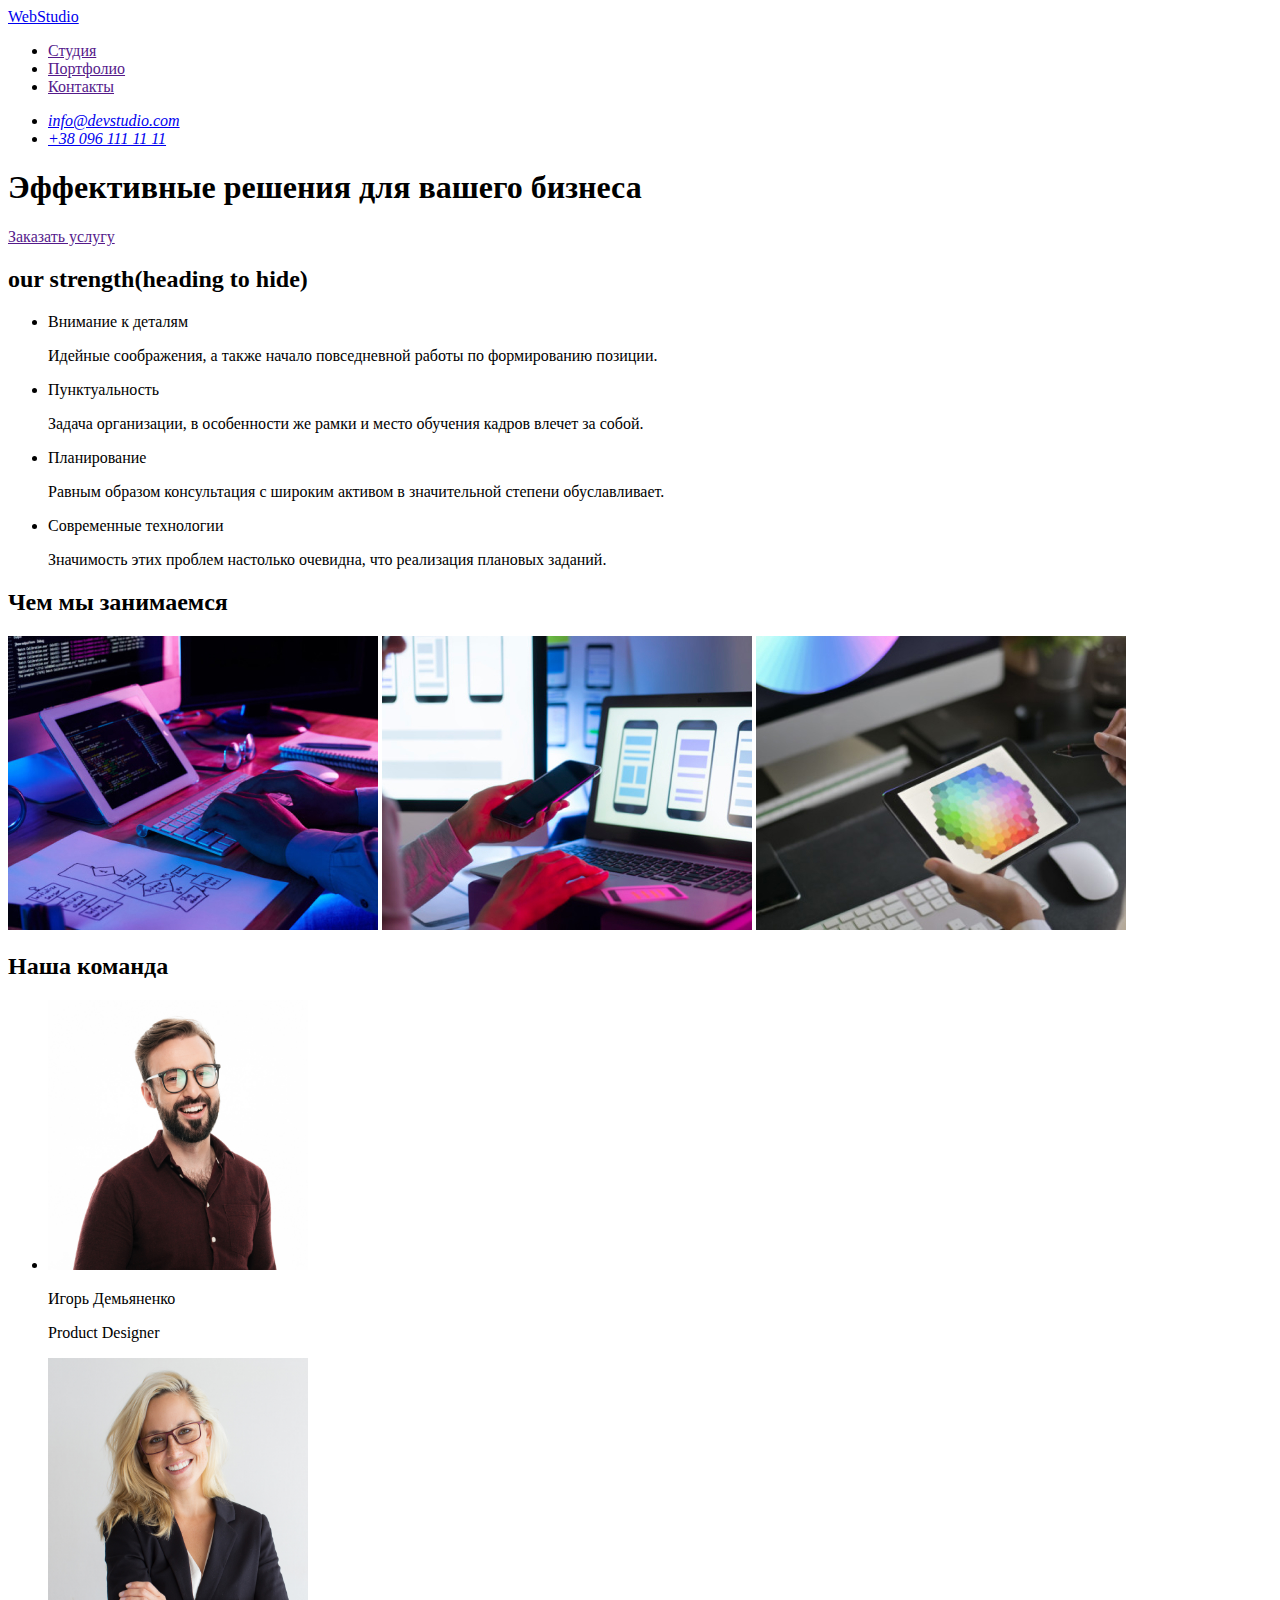
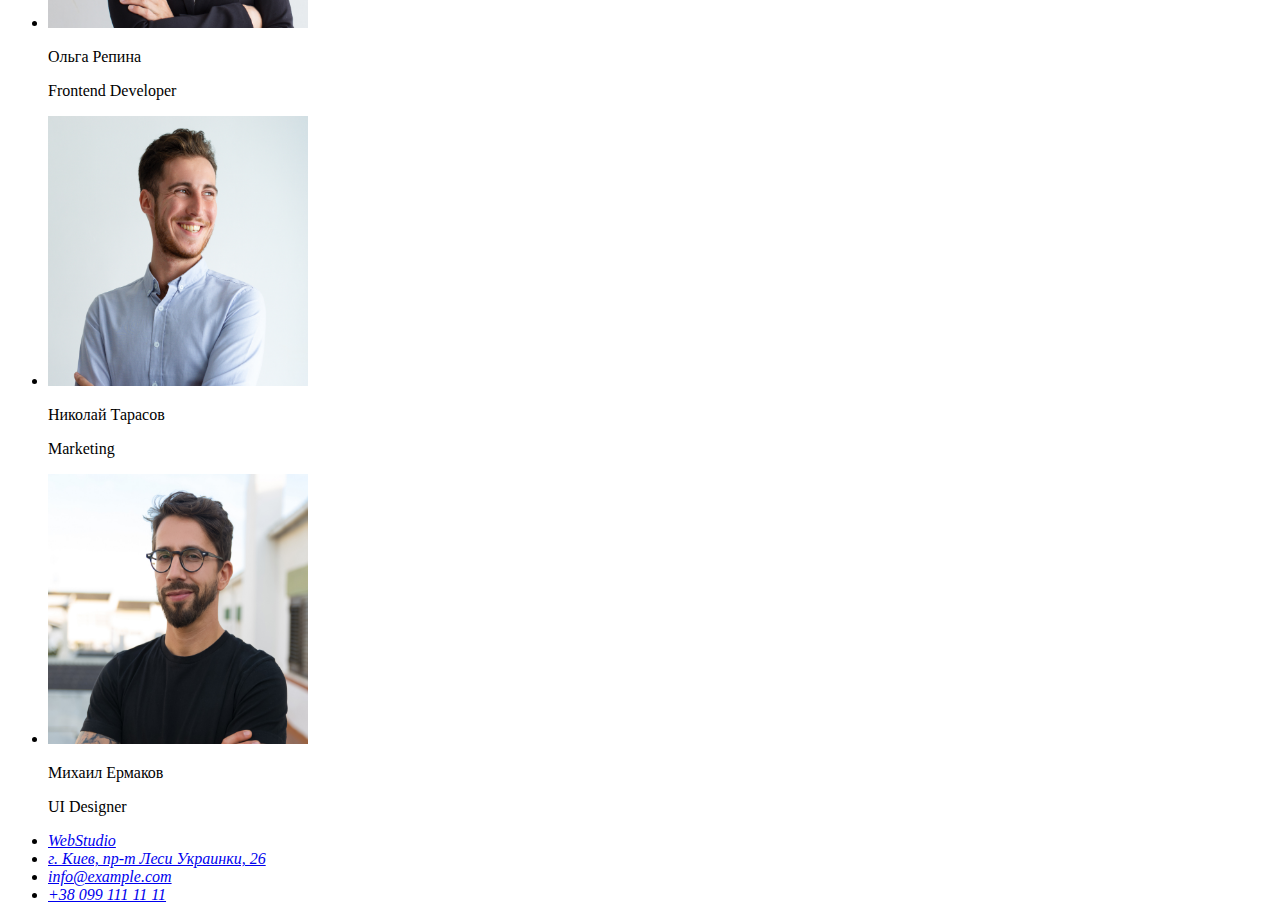
==== index.html @ 82318947 "first commit" ====
<!DOCTYPE html>
<html lang="en">
<head>
    <meta charset="UTF-8">
    <meta name="viewport" content="width=device-width, initial-scale=1.0">
    <title>Web studio</title>
</head>
<body>
  <!-- header container -->
    <header>
      <a  href="./index.html">WebStudio</a>
      <nav>
        <ul>
          <li>
            <a href="">Студия</a>
          </li>
          <li>
            <a href="">Портфолио</a>
          </li>
          <li>
            <a href="">Контакты</a>
          </li>
        </ul>
      </nav>
      <address>
        <ul>
          <li><a href="mailto:info@devstudio.com">info@devstudio.com</a></li>
          <li><a href="tel:+380961111111">+38 096 111 11 11</a></li>
        </ul>
      </address>
    </header>
    <!-- main container -->
  <main>
    <section>
      <h1>Эффективные решения для вашего бизнеса</h1>
      <a href="">Заказать услугу</a>
    </section>
    <section>
      <!-- heading to hide -->
      <h2>our strength(heading to hide)</h2>
      <ul>
        <li>
          <p>Внимание к деталям</p>
          <p>Идейные соображения, а также начало повседневной работы по формированию позиции.</p>
        </li>
        <li>
          <p>Пунктуальность</p>
          <p>Задача организации, в особенности же рамки и место обучения кадров влечет за собой.</p>
        </li>
        <li>
          <p>Планирование</p>
          <p>Равным образом консультация с широким активом в значительной степени обуславливает.</p>
        </li>
        <li>
          <p>Современные технологии</p>
          <p>Значимость этих проблем настолько очевидна, что реализация плановых заданий.</p>
        </li>
      </ul>
    </section>
    <section>
      <h2>Чем мы занимаемся</h2>
        <img width="370" height="294"  src="./img/img1.jpg" alt="desk">
        <img width="370" height="294"  src="./img/img2.jpg" alt="phone">
        <img width="370" height="294"  src="./img/img3.jpg" alt="tablet">
    </section>
    <!-- teammates section -->
    <section>
      <h2>Наша команда</h2>
      <ul>
        <li>
          <img width="260" height="270"  src="./img/team1.jpg" alt="Product Designer">
          <p>Игорь Демьяненко</p>
          <p>Product Designer</p>
        </li>
        <li>
          <img width="260" height="270"  src="./img/team2.jpg" alt="Frontend Developer">
          <p>Ольга Репина</p>
          <p>Frontend Developer</p>
        </li>
        <li>
          <img width="260" height="270"  src="./img/team3.jpg" alt="Marketing">
          <p>Николай Тарасов</p>
          <p>Marketing</p>
        </li>
        <li>
          <img width="260" height="270"  src="./img/team4.jpg" alt="UI Designer">
          <p>Михаил Ермаков</p>
          <p>UI Designer</p>
        </li>
      </ul>
    </section>
  </main> 
    <!-- footer section -->
    <footer>
      <address>
        <ul>
          <li><a href="./index.html">WebStudio</a></li>
          <li><a href="https://goo.gl/maps/swV6j4v5GU542pUBA" 
                 target="_blank" 
                 rel="searchonmaps">г. Киев, пр-т Леси Украинки, 26</a></li>
          <li><a href="mailto:info@example.com">info@example.com</a></li>
          <li><a href="tel:+380991111111">+38 099 111 11 11</a></li>
        </ul>
      </address>
    </footer>
</body>
</html>
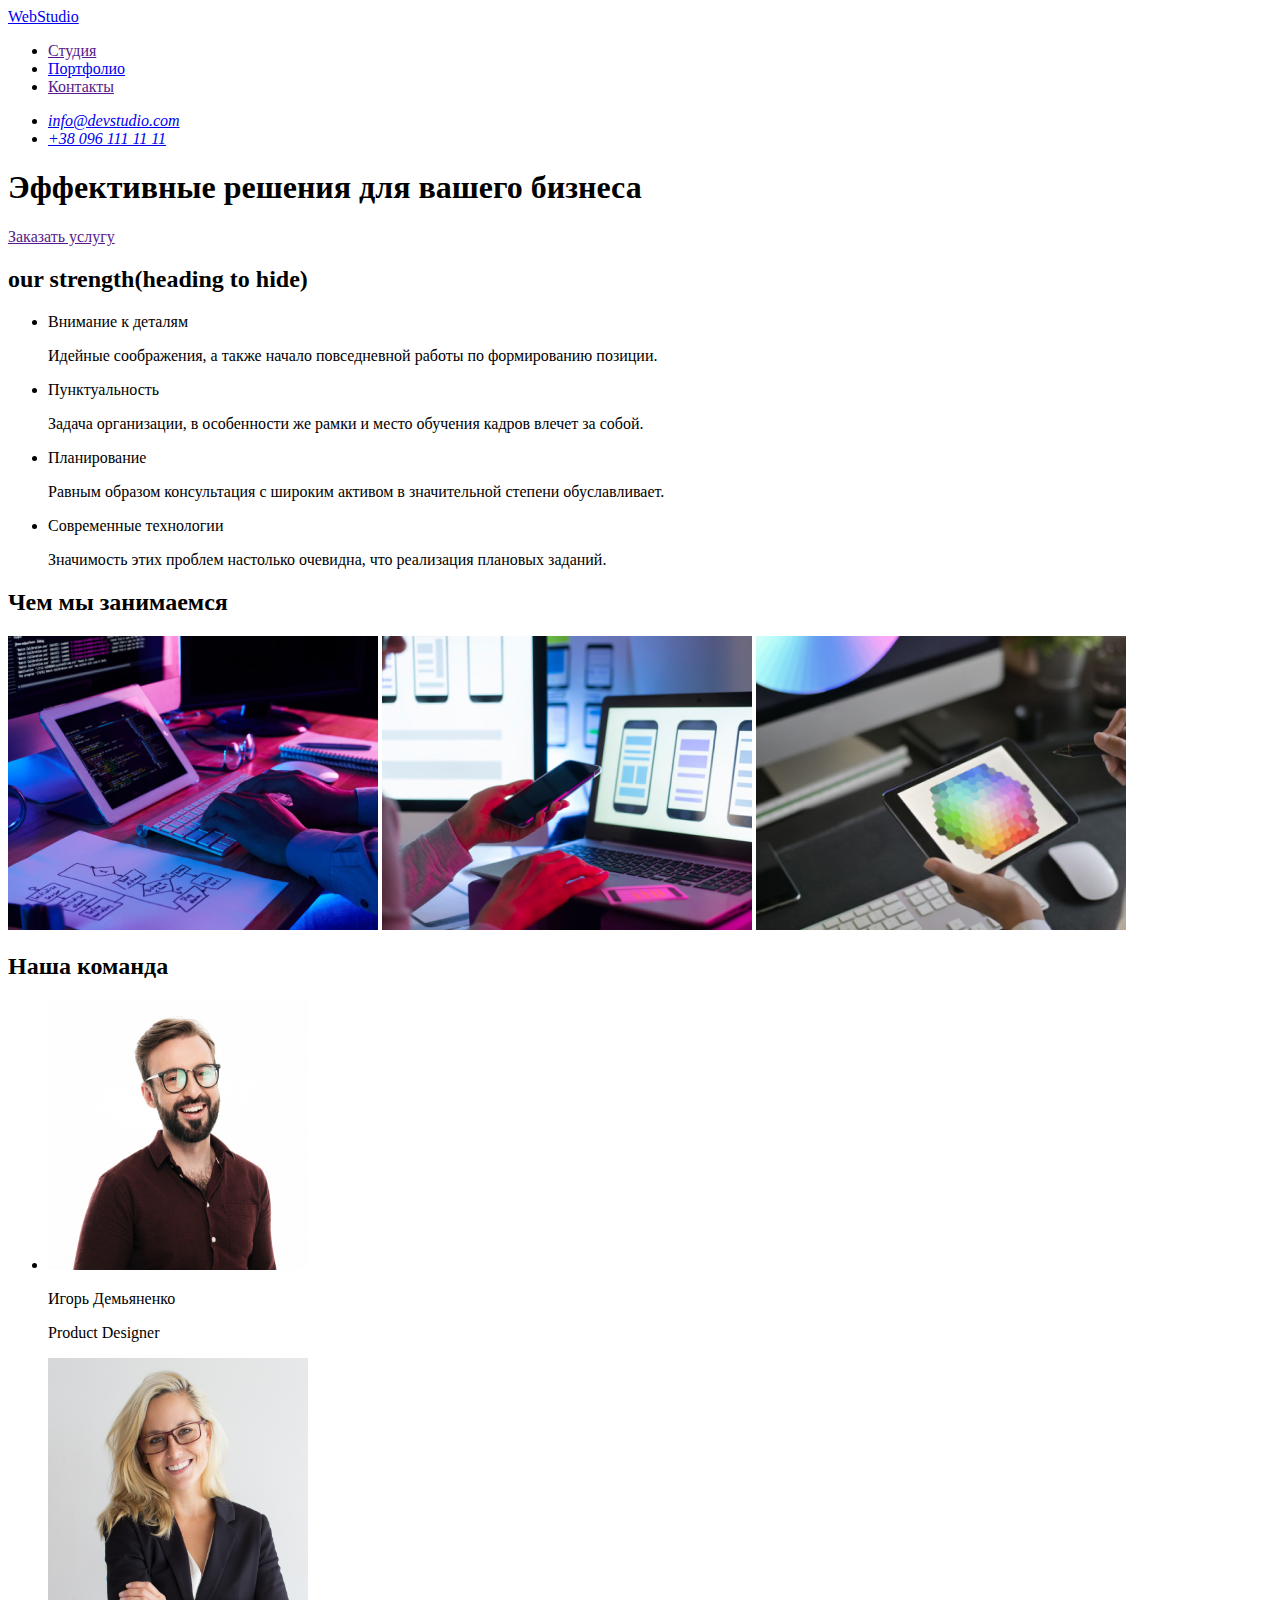
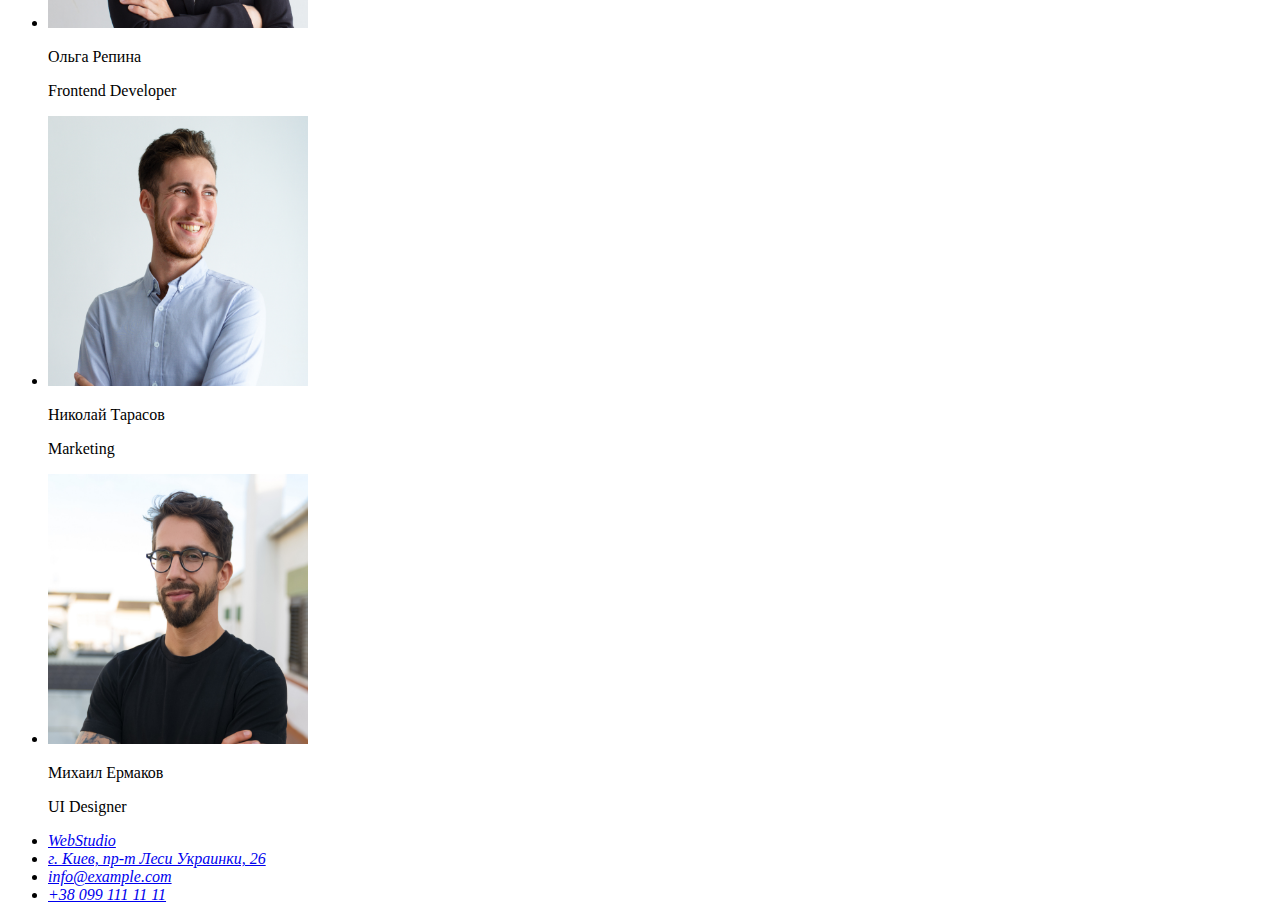
==== commit c8149d4b: "added html to portfolio" ====
--- a/index.html
+++ b/index.html
@@ -15,7 +15,7 @@
             <a href="">Студия</a>
           </li>
           <li>
-            <a href="">Портфолио</a>
+            <a href="./portfolio.html">Портфолио</a>
           </li>
           <li>
             <a href="">Контакты</a>
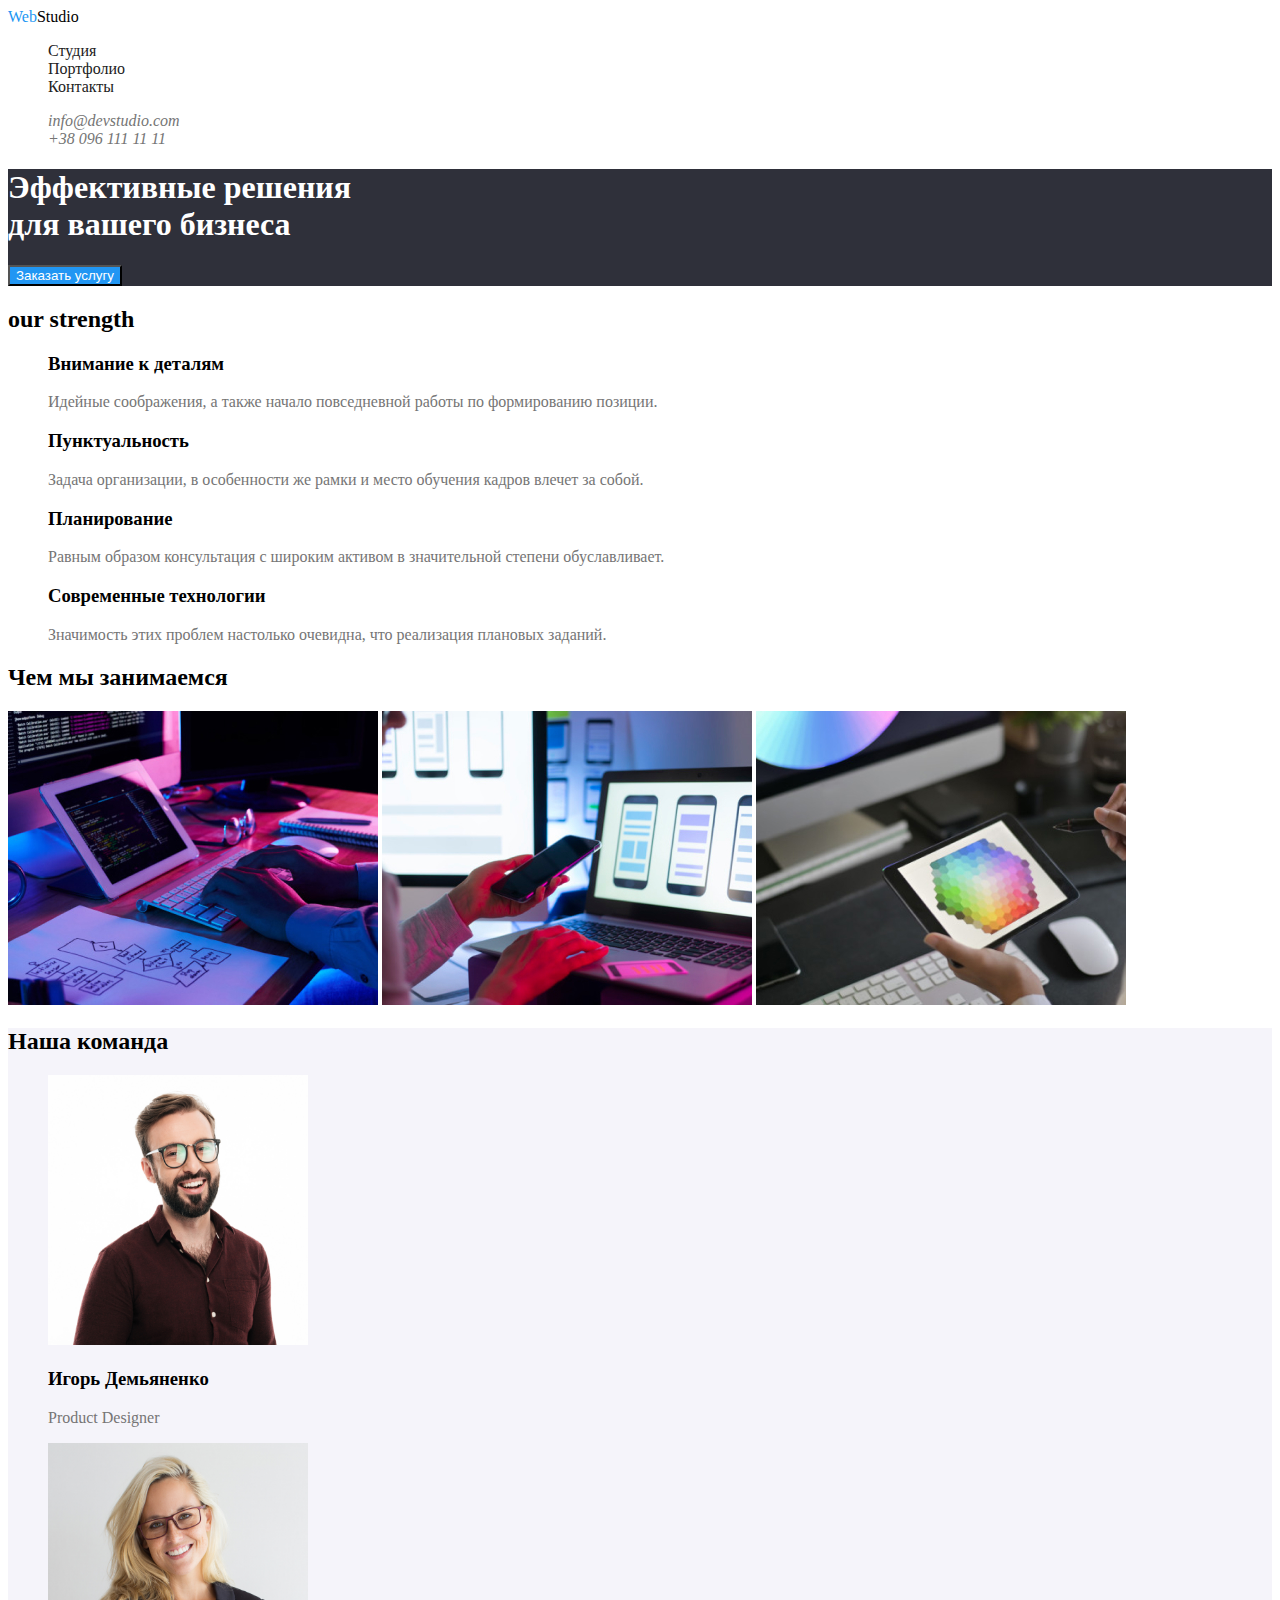
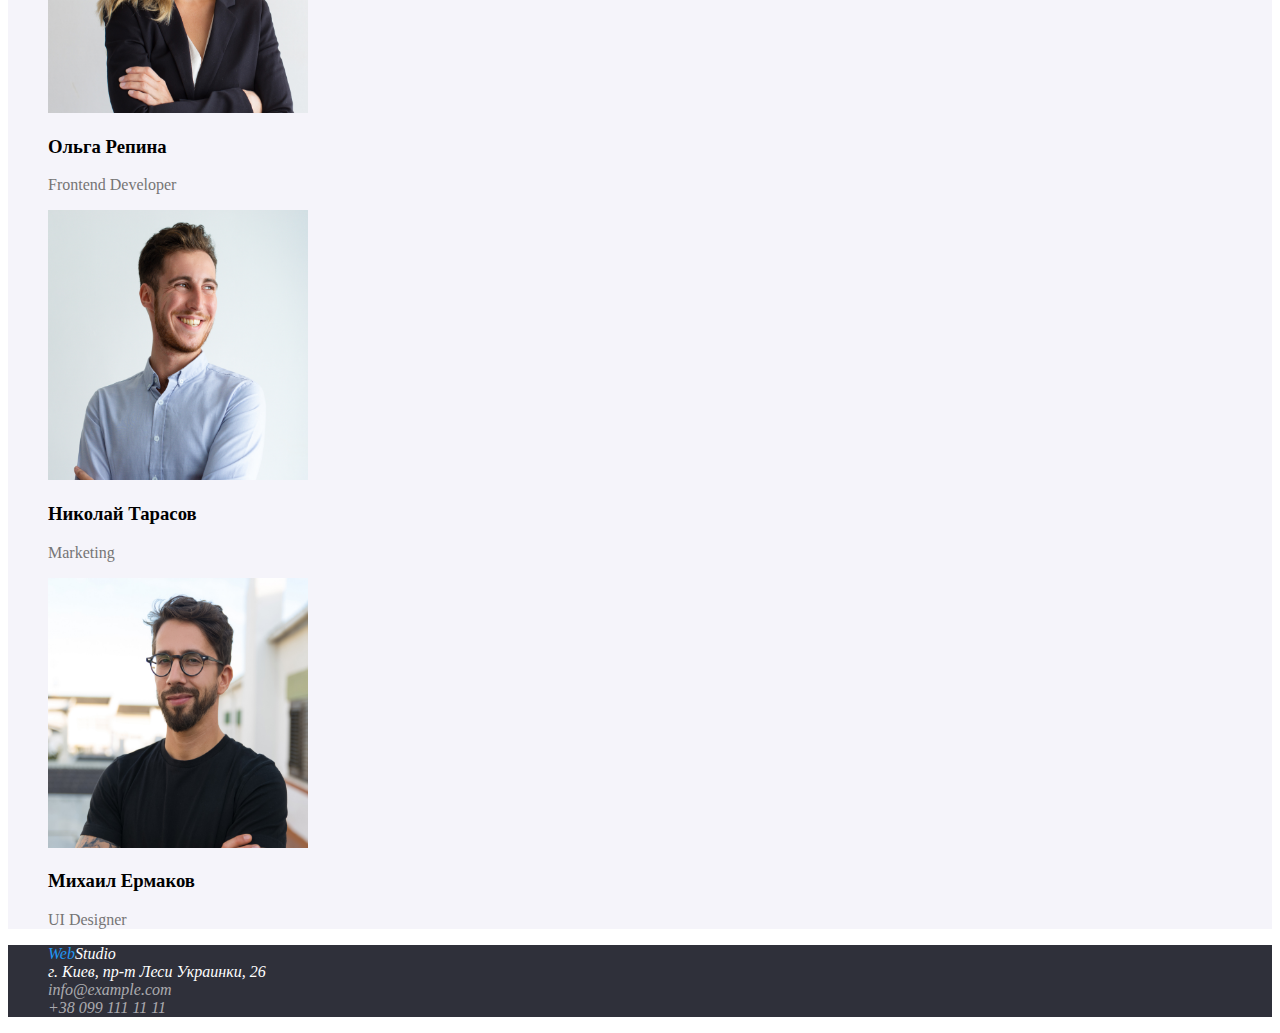
==== commit a0fc6d0c: "lots of things were added" ====
--- a/index.html
+++ b/index.html
@@ -4,55 +4,64 @@
     <meta charset="UTF-8">
     <meta name="viewport" content="width=device-width, initial-scale=1.0">
     <title>Web studio</title>
+    <!-- <link rel="stylesheet" href="./css/normalize.css"> -->
+    <link rel="stylesheet" href="./css/style.css">
 </head>
 <body>
   <!-- header container -->
     <header>
-      <a  href="./index.html">WebStudio</a>
+      <a class="header-logo"href="./index.html"><span>Web</span>Studio</a>
       <nav>
         <ul>
           <li>
-            <a href="">Студия</a>
+            <a class="nav-link" href="">Студия</a>
           </li>
           <li>
-            <a href="./portfolio.html">Портфолио</a>
+            <a class="nav-link" href="./portfolio.html">Портфолио</a>
           </li>
           <li>
-            <a href="">Контакты</a>
+            <a class="nav-link" href="">Контакты</a>
           </li>
         </ul>
       </nav>
       <address>
         <ul>
-          <li><a href="mailto:info@devstudio.com">info@devstudio.com</a></li>
-          <li><a href="tel:+380961111111">+38 096 111 11 11</a></li>
+          <li>
+            <a class="header-contact"
+               href="mailto:info@devstudio.com">info@devstudio.com</a>
+          </li>
+          <li>
+            <a class="header-contact"
+               href="tel:+380961111111">+38 096 111 11 11</a>
+          </li>
         </ul>
       </address>
     </header>
     <!-- main container -->
   <main>
-    <section>
-      <h1>Эффективные решения для вашего бизнеса</h1>
-      <a href="">Заказать услугу</a>
+    <section class="banner">
+      <h1 class="banner-heading">Эффективные решения<br/>для вашего бизнеса</h1>
+      <button class="make-order-button">Заказать услугу</button>
     </section>
     <section>
+      <!-- our strength section -->
       <!-- heading to hide -->
-      <h2>our strength(heading to hide)</h2>
+      <h2>our strength</h2>
       <ul>
         <li>
-          <p>Внимание к деталям</p>
+          <h3>Внимание к деталям</h3>
           <p>Идейные соображения, а также начало повседневной работы по формированию позиции.</p>
         </li>
         <li>
-          <p>Пунктуальность</p>
+          <h3>Пунктуальность</h3>
           <p>Задача организации, в особенности же рамки и место обучения кадров влечет за собой.</p>
         </li>
         <li>
-          <p>Планирование</p>
+          <h3>Планирование</h3>
           <p>Равным образом консультация с широким активом в значительной степени обуславливает.</p>
         </li>
         <li>
-          <p>Современные технологии</p>
+          <h3>Современные технологии</h3>
           <p>Значимость этих проблем настолько очевидна, что реализация плановых заданий.</p>
         </li>
       </ul>
@@ -64,27 +73,27 @@
         <img width="370" height="294"  src="./img/img3.jpg" alt="tablet">
     </section>
     <!-- teammates section -->
-    <section>
+    <section class="team">
       <h2>Наша команда</h2>
       <ul>
         <li>
           <img width="260" height="270"  src="./img/team1.jpg" alt="Product Designer">
-          <p>Игорь Демьяненко</p>
+          <h3>Игорь Демьяненко</h3>
           <p>Product Designer</p>
         </li>
         <li>
           <img width="260" height="270"  src="./img/team2.jpg" alt="Frontend Developer">
-          <p>Ольга Репина</p>
+          <h3>Ольга Репина</h3>
           <p>Frontend Developer</p>
         </li>
         <li>
           <img width="260" height="270"  src="./img/team3.jpg" alt="Marketing">
-          <p>Николай Тарасов</p>
+          <h3>Николай Тарасов</h3>
           <p>Marketing</p>
         </li>
         <li>
           <img width="260" height="270"  src="./img/team4.jpg" alt="UI Designer">
-          <p>Михаил Ермаков</p>
+          <h3>Михаил Ермаков</h3>
           <p>UI Designer</p>
         </li>
       </ul>
@@ -94,12 +103,21 @@
     <footer>
       <address>
         <ul>
-          <li><a href="./index.html">WebStudio</a></li>
-          <li><a href="https://goo.gl/maps/swV6j4v5GU542pUBA" 
+          <li>
+            <a class="footer-logo" href="./index.html">
+              <span>Web</span>Studio</a>
+          </li>
+          <li><a class="footer-address"
+                 href="https://goo.gl/maps/swV6j4v5GU542pUBA" 
                  target="_blank" 
-                 rel="searchonmaps">г. Киев, пр-т Леси Украинки, 26</a></li>
-          <li><a href="mailto:info@example.com">info@example.com</a></li>
-          <li><a href="tel:+380991111111">+38 099 111 11 11</a></li>
+                 rel="searchonmaps">г. Киев, пр-т Леси Украинки, 26</a>
+          </li>
+          <li><a class="footer-contact"
+                 href="mailto:info@example.com">info@example.com</a>
+          </li>
+          <li><a class="footer-contact"
+                 href="tel:+380991111111">+38 099 111 11 11</a>
+          </li>
         </ul>
       </address>
     </footer>
--- a/css/style.css
+++ b/css/style.css
@@ -0,0 +1,116 @@
+/* banner and footer backgrounds #2F303A
+teammates background #F5F4FA
+logo #000000 #2196F3
+header nav #212121 #2196F3
+contact links #757575 #2196F3
+headings #212121
+discriptions #757575
+adress and email footer #FFFFFF, 60 % */
+
+:root {
+  --primary-heading-color: #212121;
+  --primary-text-color: #757575;
+  --banner-and-footer-background-color: #2f303a;
+  --teammates-section-background-color: #f5f4fa;
+  --header-color-hower: #2196f3;
+}
+
+/*---- removing decor ---*/
+li {
+  list-style: none;
+}
+
+a {
+  text-decoration: none;
+}
+/* ---------header----------- */
+
+.header-logo {
+  color: #000000;
+}
+
+span {
+  color: #2196f3;
+}
+
+header {
+  color: var(--primary-heading-color);
+  background-color: #ffffff;
+}
+
+.nav-link {
+  color: var(--primary-heading-color);
+}
+
+.nav-link-current {
+  color: #2196f3;
+}
+
+.header-contact {
+  color: #757575;
+}
+
+.header-contact:hover,
+.nav-link:hover,
+.header-contact:focus,
+.nav-link:focus {
+  color: var(--header-color-hower);
+}
+
+/* --------banner------- */
+
+.banner {
+  background-color: var(--banner-and-footer-background-color);
+}
+.banner-heading {
+  color: #ffffff;
+}
+.make-order-button {
+  background-color: #2196f3;
+  color: #ffffff;
+}
+
+/* --portfolio buttons-- */
+
+.portfolio-button {
+  color: #212121;
+  background-color: #f5f4fa;
+}
+
+.portfolio-button:hover,
+.portfolio-button:focus,
+.portfolio-button:active {
+  color: #ffffff;
+  background-color: #2196f3;
+}
+
+}
+/* --headings and text-- */
+
+h2,
+h3 {
+  color: var(--primary-heading-color);
+}
+
+p {
+  color: var(--primary-text-color);
+}
+
+.team {
+  background-color: var(--teammates-section-background-color);
+}
+
+/* ---footer--- */
+
+footer {
+  background-color: var(--banner-and-footer-background-color);
+}
+
+.footer-logo,
+.footer-address {
+  color: #ffffff;
+}
+
+.footer-contact {
+  color: rgba(255, 255, 255, 0.6);
+}
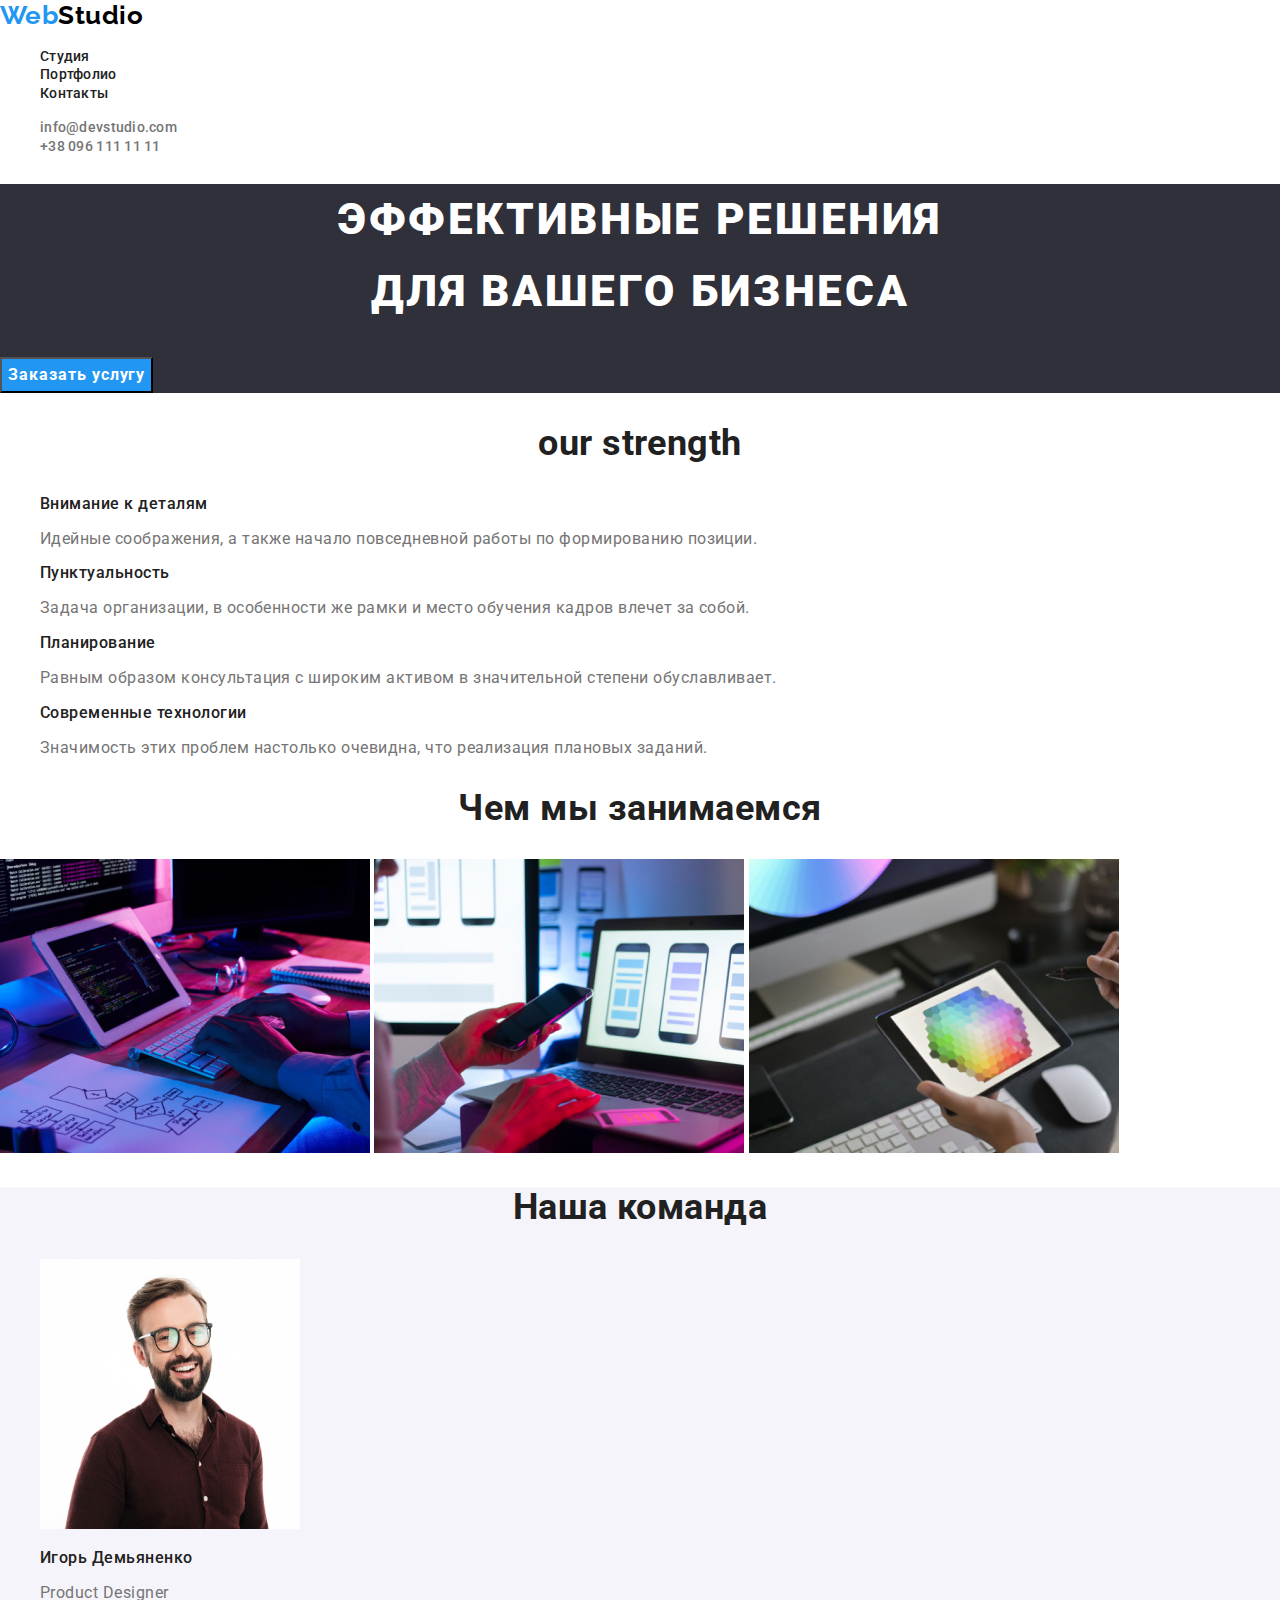
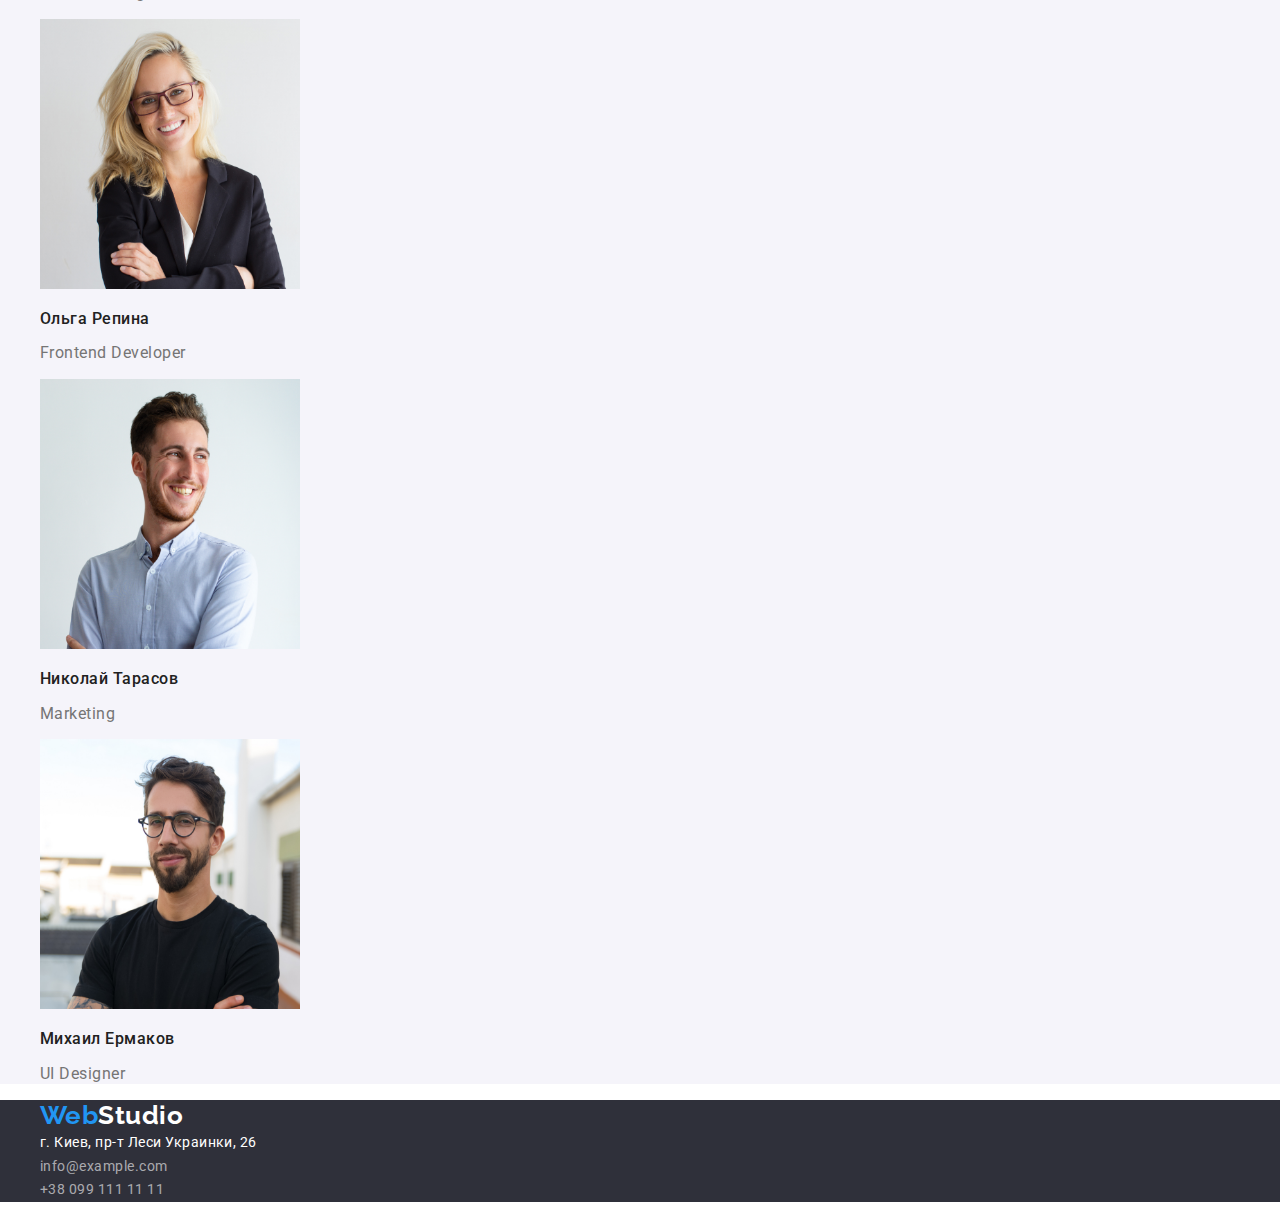
==== commit d5b8c7fb: "added fonts" ====
--- a/index.html
+++ b/index.html
@@ -4,13 +4,16 @@
     <meta charset="UTF-8">
     <meta name="viewport" content="width=device-width, initial-scale=1.0">
     <title>Web studio</title>
-    <!-- <link rel="stylesheet" href="./css/normalize.css"> -->
+    <link rel="stylesheet" href="./css/normalize.css">
+    <link rel="preconnect" href="https://fonts.gstatic.com">
+    <link href="https://fonts.googleapis.com/css2?family=Raleway:wght@700&family=Roboto:wght@400;500;700;900&display=swap"
+    rel="stylesheet">
     <link rel="stylesheet" href="./css/style.css">
 </head>
 <body>
   <!-- header container -->
     <header>
-      <a class="header-logo"href="./index.html"><span>Web</span>Studio</a>
+      <a class="header-logo" href="./index.html"><span>Web</span>Studio</a>
       <nav>
         <ul>
           <li>
--- a/css/style.css
+++ b/css/style.css
@@ -15,6 +15,13 @@
   --header-color-hower: #2196f3;
 }
 
+/* ------body------ */
+body {
+  background-color: #ffffff;
+  font-family: roboto, sans-serif;
+  letter-spacing: 0.03em;
+}
+
 /*---- removing decor ---*/
 li {
   list-style: none;
@@ -27,9 +34,14 @@
 
 .header-logo {
   color: #000000;
+  font-family: raleway, sans-serif;
+  font-weight: 700;
+  font-size: 26px;
+  line-height: 1.19;
 }
 
-span {
+.header-logo span,
+.footer-logo span {
   color: #2196f3;
 }
 
@@ -40,14 +52,27 @@
 
 .nav-link {
   color: var(--primary-heading-color);
+  font-weight: 500;
+  font-size: 14px;
+  line-height: 1.14;
+  letter-spacing: 0.02em;
 }
 
 .nav-link-current {
   color: #2196f3;
+  font-weight: 500;
+  font-size: 14px;
+  line-height: 1.14;
+  letter-spacing: 0.02em;
 }
 
 .header-contact {
   color: #757575;
+  font-style: normal;
+  font-weight: 500;
+  font-size: 14px;
+  line-height: 1.14;
+  letter-spacing: 0.02em;
 }
 
 .header-contact:hover,
@@ -64,10 +89,22 @@
 }
 .banner-heading {
   color: #ffffff;
+  font-weight: 900;
+  font-size: 44px;
+  line-height: 1.63;
+  text-align: center;
+  letter-spacing: 0.06em;
+  text-transform: uppercase;
 }
 .make-order-button {
   background-color: #2196f3;
   color: #ffffff;
+  font-family: inherit;
+  font-weight: 700;
+  font-size: 16px;
+  line-height: 1.87;
+  text-align: center;
+  letter-spacing: 0.06em;
 }
 
 /* --portfolio buttons-- */
@@ -75,6 +112,11 @@
 .portfolio-button {
   color: #212121;
   background-color: #f5f4fa;
+  font-family: inherit;
+  font-weight: 500;
+  font-size: 16px;
+  line-height: 1.62;
+  text-align: center;
 }
 
 .portfolio-button:hover,
@@ -83,8 +125,6 @@
   color: #ffffff;
   background-color: #2196f3;
 }
-
-}
 /* --headings and text-- */
 
 h2,
@@ -92,8 +132,23 @@
   color: var(--primary-heading-color);
 }
 
+h2 {
+  font-weight: 700;
+  font-size: 36px;
+  line-height: 1.16;
+  text-align: center;
+}
+
+h3 {
+  font-weight: 500;
+  font-size: 16px;
+  line-height: 1.18;
+}
+
 p {
   color: var(--primary-text-color);
+  font-size: 16px;
+  line-height: 1.18;
 }
 
 .team {
@@ -106,11 +161,25 @@
   background-color: var(--banner-and-footer-background-color);
 }
 
-.footer-logo,
+.footer-logo {
+  color: #ffffff;
+  font-family: raleway, sans-serif;
+  font-style: normal;
+  font-weight: 700;
+  font-size: 26px;
+  line-height: 1.19;
+}
+
 .footer-address {
   color: #ffffff;
+  font-style: normal;
+  font-size: 14px;
+  line-height: 1.71;
 }
 
 .footer-contact {
   color: rgba(255, 255, 255, 0.6);
+  font-style: normal;
+  font-size: 14px;
+  line-height: 1.71;
 }
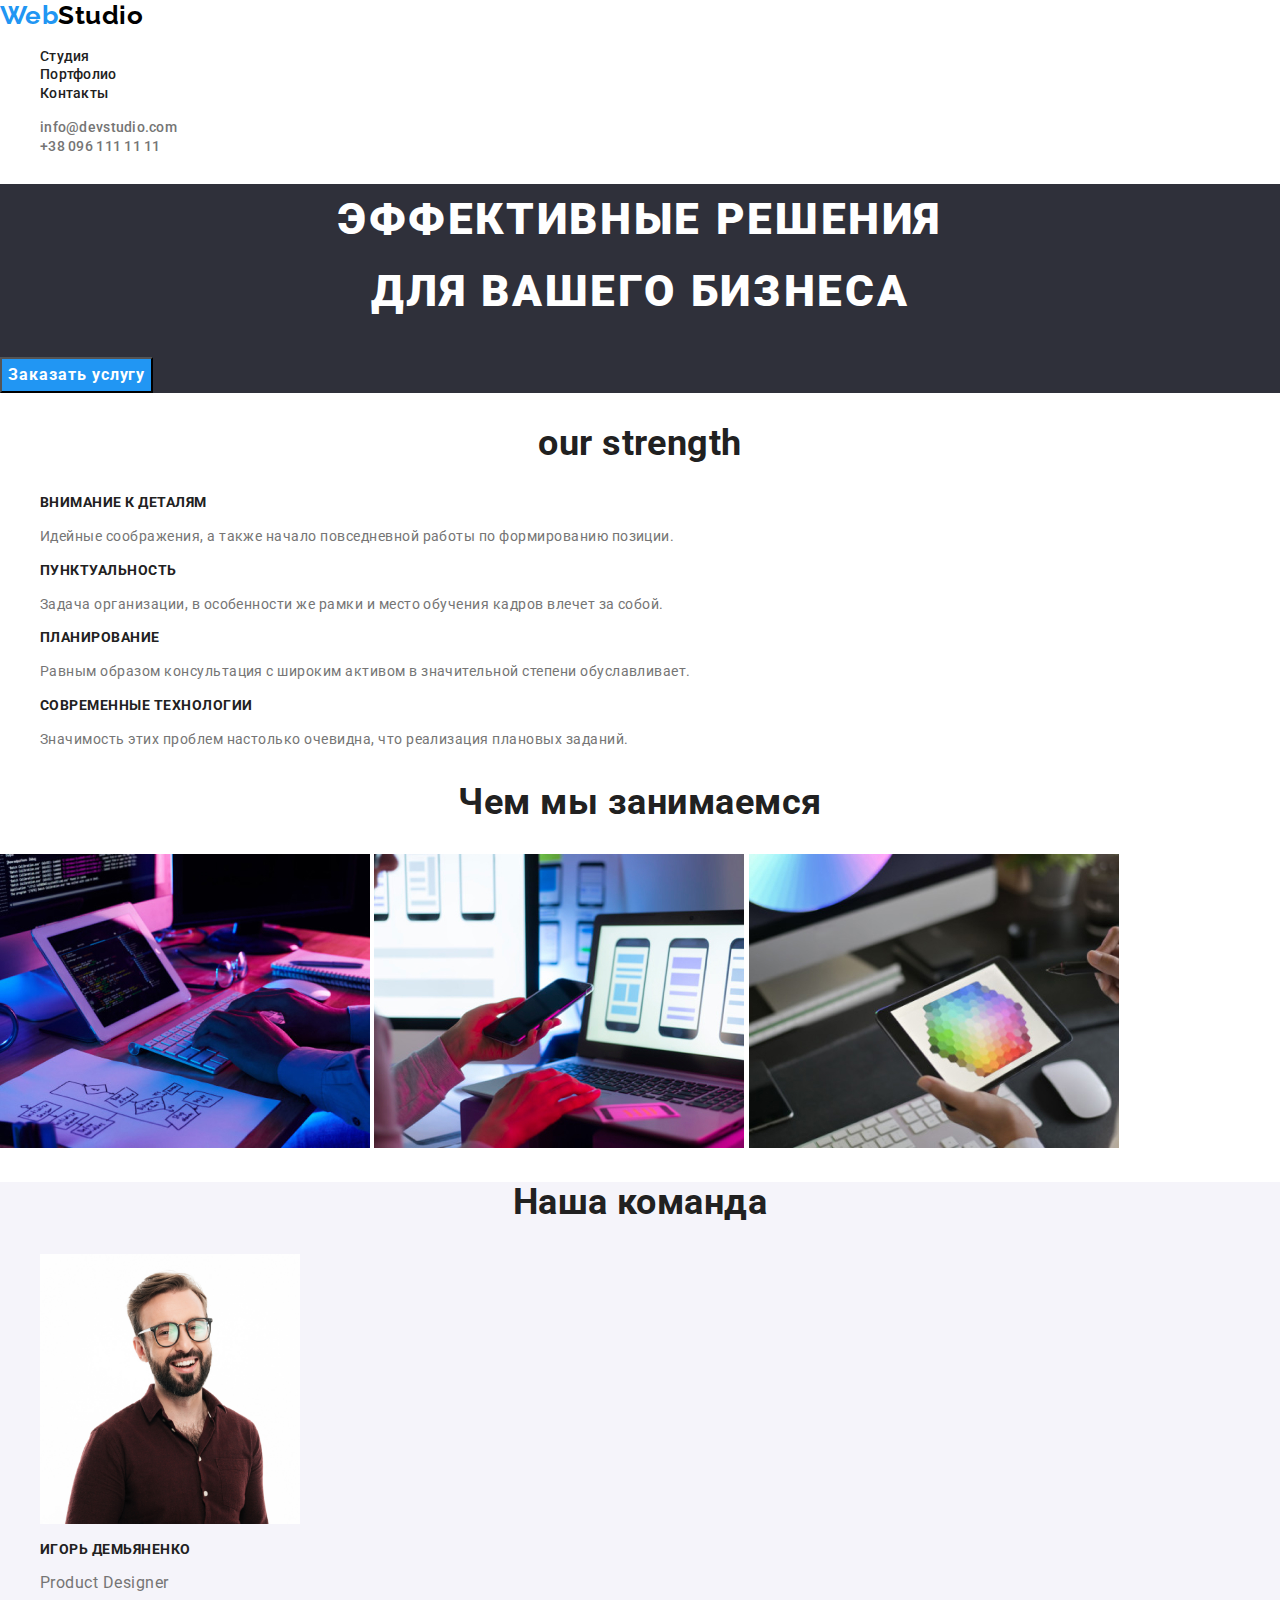
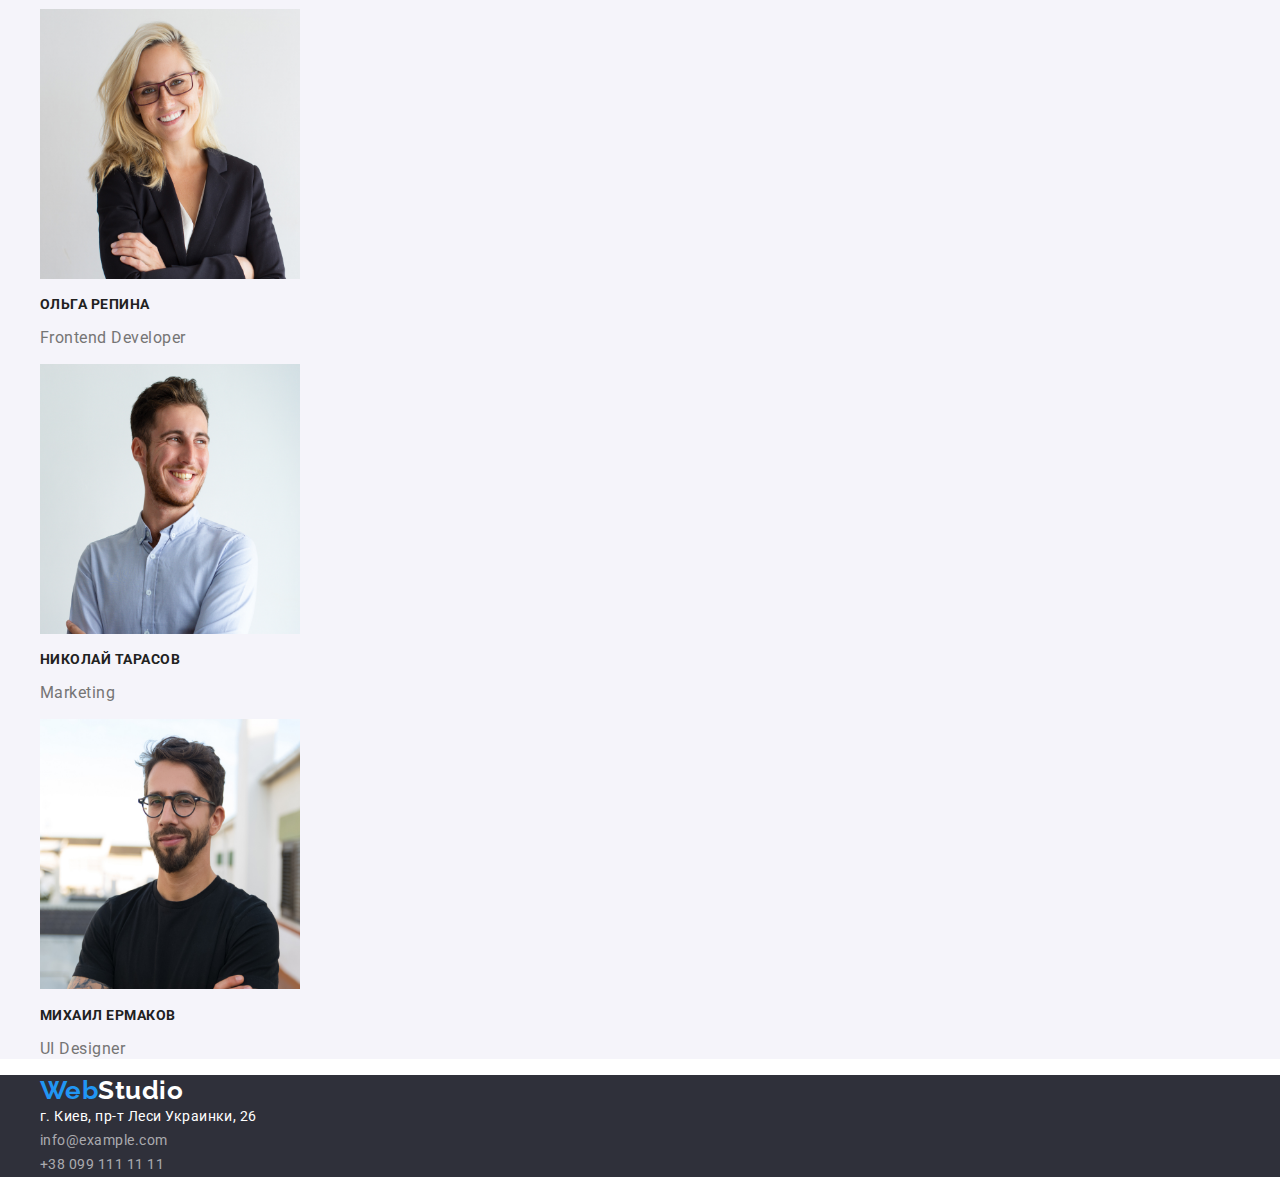
==== commit c8b43c65: "keep editing" ====
--- a/index.html
+++ b/index.html
@@ -82,22 +82,22 @@
         <li>
           <img width="260" height="270"  src="./img/team1.jpg" alt="Product Designer">
           <h3>Игорь Демьяненко</h3>
-          <p>Product Designer</p>
+          <p class="photo-discription">Product Designer</p>
         </li>
         <li>
           <img width="260" height="270"  src="./img/team2.jpg" alt="Frontend Developer">
           <h3>Ольга Репина</h3>
-          <p>Frontend Developer</p>
+          <p class="photo-discription">Frontend Developer</p>
         </li>
         <li>
           <img width="260" height="270"  src="./img/team3.jpg" alt="Marketing">
           <h3>Николай Тарасов</h3>
-          <p>Marketing</p>
+          <p class="photo-discription">Marketing</p>
         </li>
         <li>
           <img width="260" height="270"  src="./img/team4.jpg" alt="UI Designer">
           <h3>Михаил Ермаков</h3>
-          <p>UI Designer</p>
+          <p class="photo-discription">UI Designer</p>
         </li>
       </ul>
     </section>
--- a/css/style.css
+++ b/css/style.css
@@ -125,14 +125,11 @@
   color: #ffffff;
   background-color: #2196f3;
 }
+
 /* --headings and text-- */
 
-h2,
-h3 {
+h2 {
   color: var(--primary-heading-color);
-}
-
-h2 {
   font-weight: 700;
   font-size: 36px;
   line-height: 1.16;
@@ -140,13 +137,20 @@
 }
 
 h3 {
-  font-weight: 500;
-  font-size: 16px;
-  line-height: 1.18;
+  color: var(--primary-heading-color);
+  font-weight: 700;
+  font-size: 14px;
+  line-height: 1.14;
+  text-transform: uppercase;
 }
 
 p {
   color: var(--primary-text-color);
+  font-size: 14px;
+  line-height: 1.71;
+}
+
+.photo-discription {
   font-size: 16px;
   line-height: 1.18;
 }
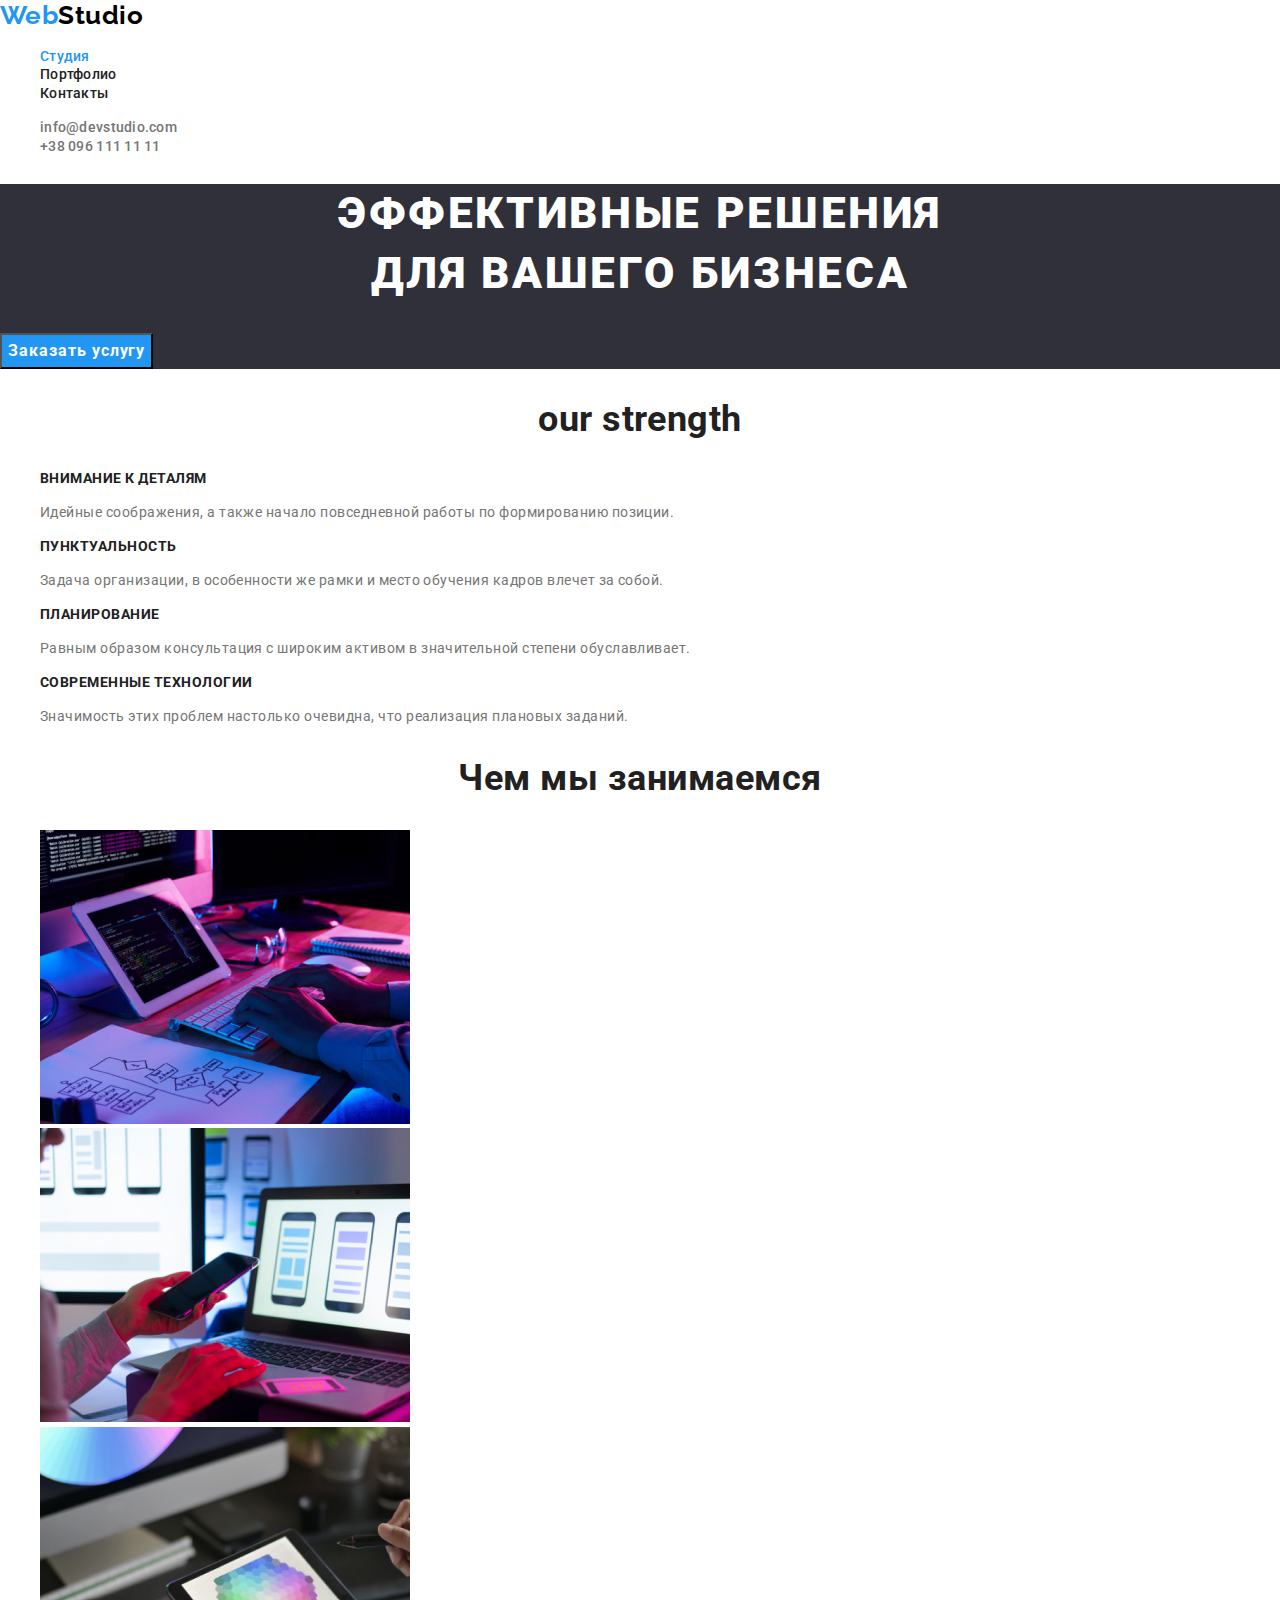
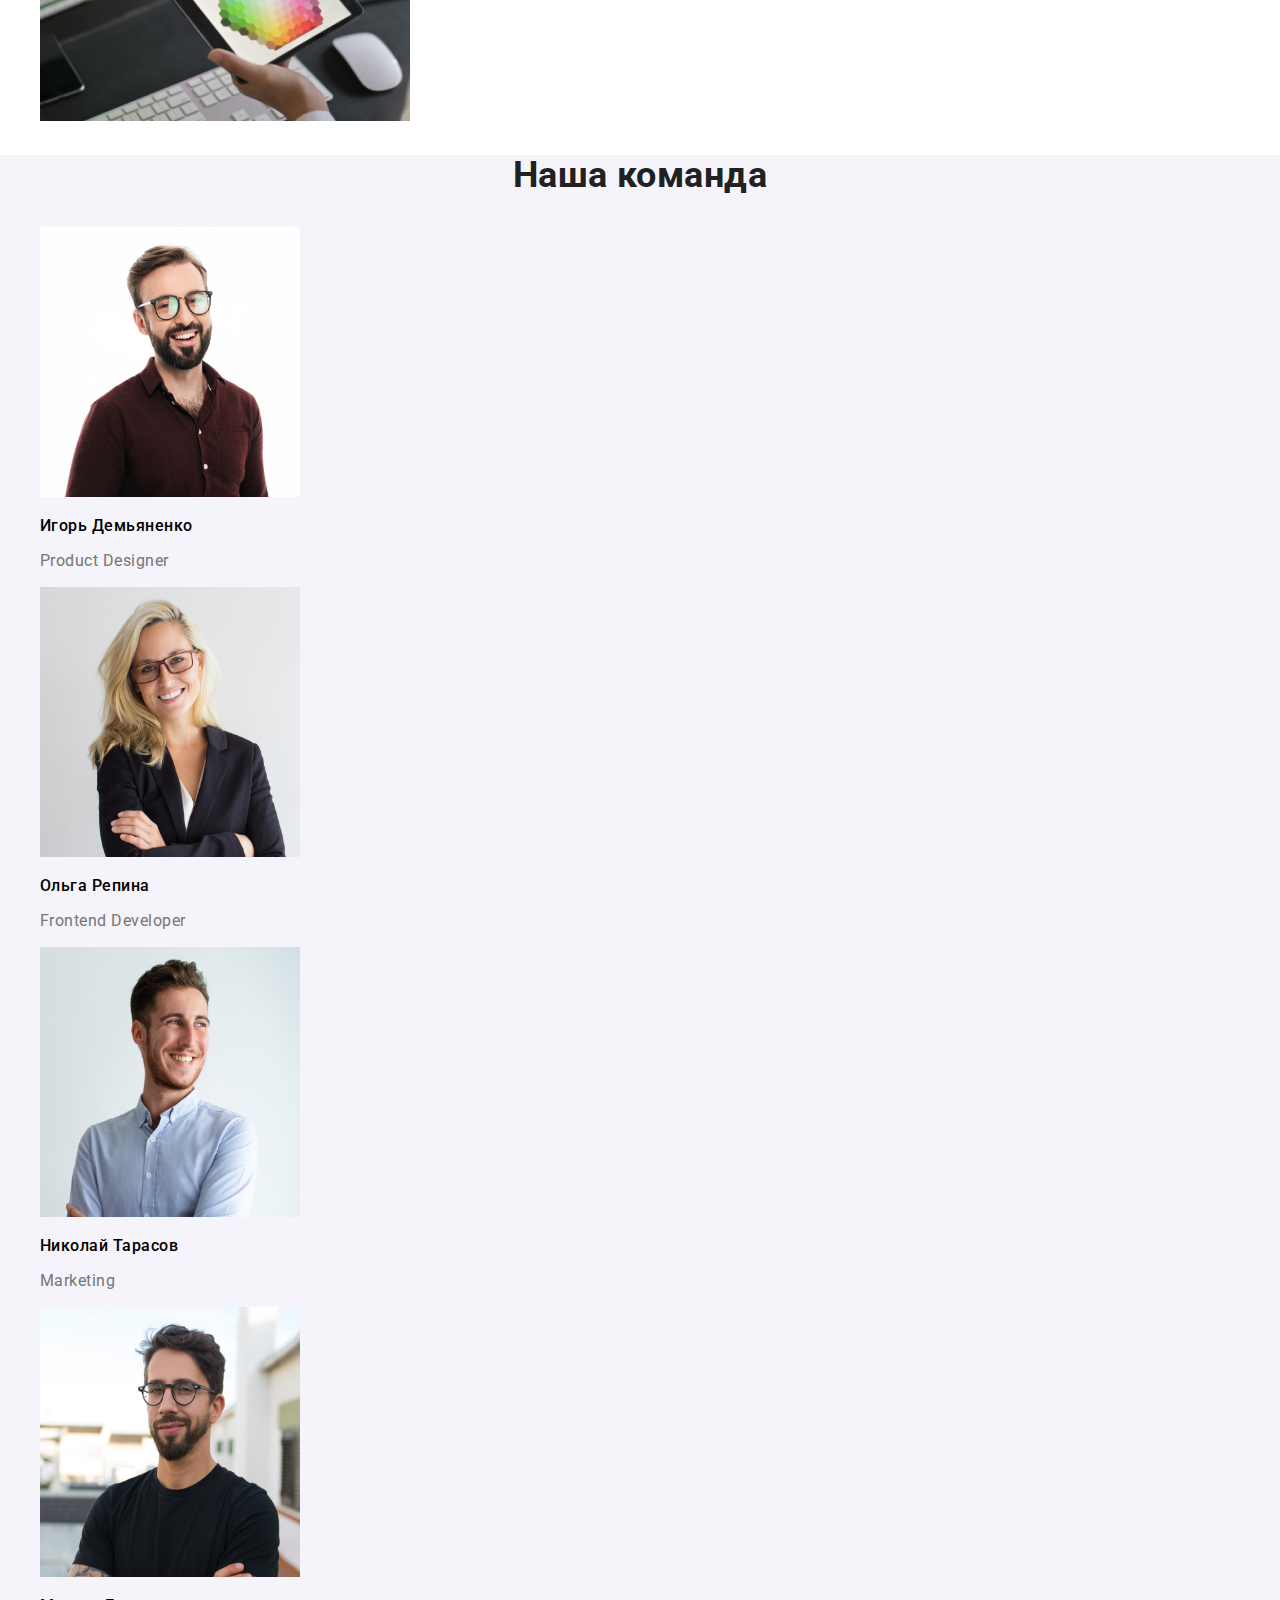
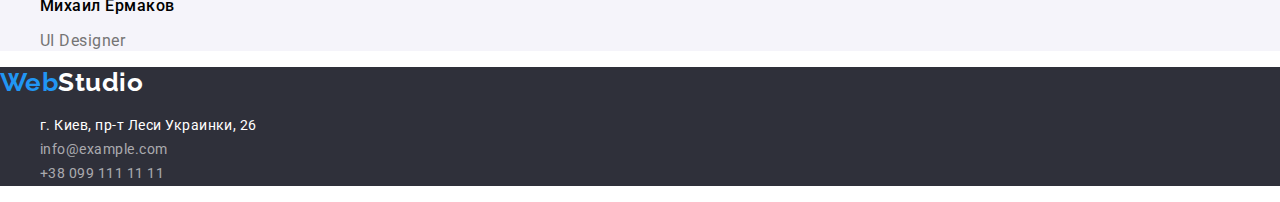
==== commit e4faa9d9: "hopefully done" ====
--- a/index.html
+++ b/index.html
@@ -17,13 +17,16 @@
       <nav>
         <ul>
           <li>
-            <a class="nav-link" href="">Студия</a>
+            <a class="nav-link-current" 
+               href="./index.html">Студия</a>
           </li>
           <li>
-            <a class="nav-link" href="./portfolio.html">Портфолио</a>
+            <a class="nav-link" 
+               href="./portfolio.html">Портфолио</a>
           </li>
           <li>
-            <a class="nav-link" href="">Контакты</a>
+            <a class="nav-link" 
+               href="">Контакты</a>
           </li>
         </ul>
       </nav>
@@ -46,7 +49,7 @@
       <h1 class="banner-heading">Эффективные решения<br/>для вашего бизнеса</h1>
       <button class="make-order-button">Заказать услугу</button>
     </section>
-    <section>
+    <section class="strength-section">
       <!-- our strength section -->
       <!-- heading to hide -->
       <h2>our strength</h2>
@@ -69,47 +72,55 @@
         </li>
       </ul>
     </section>
-    <section>
+    <section class="businesses">
       <h2>Чем мы занимаемся</h2>
-        <img width="370" height="294"  src="./img/img1.jpg" alt="desk">
-        <img width="370" height="294"  src="./img/img2.jpg" alt="phone">
-        <img width="370" height="294"  src="./img/img3.jpg" alt="tablet">
+      <ul>
+        <li>
+          <img width="370" height="294" 
+               src="./img/img1.jpg" alt="desk">
+        </li>
+        <li>
+          <img width="370" height="294"
+               src="./img/img2.jpg" alt="phone">
+        </li>
+        <li>
+          <img width="370" height="294"
+               src="./img/img3.jpg" alt="tablet">
+        </li>
+      </ul>
     </section>
     <!-- teammates section -->
-    <section class="team">
+    <section class="teammates-section">
       <h2>Наша команда</h2>
       <ul>
         <li>
           <img width="260" height="270"  src="./img/team1.jpg" alt="Product Designer">
-          <h3>Игорь Демьяненко</h3>
+          <h3 class="photo-name">Игорь Демьяненко</h3>
           <p class="photo-discription">Product Designer</p>
         </li>
         <li>
           <img width="260" height="270"  src="./img/team2.jpg" alt="Frontend Developer">
-          <h3>Ольга Репина</h3>
+          <h3 class="photo-name">Ольга Репина</h3>
           <p class="photo-discription">Frontend Developer</p>
         </li>
         <li>
           <img width="260" height="270"  src="./img/team3.jpg" alt="Marketing">
-          <h3>Николай Тарасов</h3>
+          <h3 class="photo-name">Николай Тарасов</h3>
           <p class="photo-discription">Marketing</p>
         </li>
         <li>
           <img width="260" height="270"  src="./img/team4.jpg" alt="UI Designer">
-          <h3>Михаил Ермаков</h3>
+          <h3 class="photo-name">Михаил Ермаков</h3>
           <p class="photo-discription">UI Designer</p>
         </li>
       </ul>
     </section>
   </main> 
     <!-- footer section -->
-    <footer>
+  <footer>
+    <a class="footer-logo" href="./index.html"><span>Web</span>Studio</a>
       <address>
         <ul>
-          <li>
-            <a class="footer-logo" href="./index.html">
-              <span>Web</span>Studio</a>
-          </li>
           <li><a class="footer-address"
                  href="https://goo.gl/maps/swV6j4v5GU542pUBA" 
                  target="_blank" 
--- a/css/style.css
+++ b/css/style.css
@@ -91,7 +91,7 @@
   color: #ffffff;
   font-weight: 900;
   font-size: 44px;
-  line-height: 1.63;
+  line-height: 1.36;
   text-align: center;
   letter-spacing: 0.06em;
   text-transform: uppercase;
@@ -116,7 +116,6 @@
   font-weight: 500;
   font-size: 16px;
   line-height: 1.62;
-  text-align: center;
 }
 
 .portfolio-button:hover,
@@ -136,7 +135,7 @@
   text-align: center;
 }
 
-h3 {
+.strength-section h3 {
   color: var(--primary-heading-color);
   font-weight: 700;
   font-size: 14px;
@@ -144,19 +143,40 @@
   text-transform: uppercase;
 }
 
-p {
+.strength-section p {
   color: var(--primary-text-color);
+  font-weight: 400;
   font-size: 14px;
   line-height: 1.71;
 }
 
-.photo-discription {
+.teammates-section {
+  background-color: var(--teammates-section-background-color);
+}
+
+.teammates-section h3 {
+  font-weight: 500;
   font-size: 16px;
   line-height: 1.18;
 }
 
-.team {
-  background-color: var(--teammates-section-background-color);
+.teammates-section p {
+  color: var(--primary-text-color);
+  font-weight: 400;
+  font-size: 16px;
+  line-height: 1.18;
+}
+
+.portfolio-section h3 {
+  font-weight: 700;
+  font-size: 18px;
+  line-height: 2;
+}
+
+.portfolio-section p {
+  font-weight: 400;
+  font-size: 16px;
+  line-height: 1.87;
 }
 
 /* ---footer--- */
@@ -177,6 +197,7 @@
 .footer-address {
   color: #ffffff;
   font-style: normal;
+  font-weight: 400;
   font-size: 14px;
   line-height: 1.71;
 }
@@ -184,6 +205,7 @@
 .footer-contact {
   color: rgba(255, 255, 255, 0.6);
   font-style: normal;
+  font-weight: 400;
   font-size: 14px;
   line-height: 1.71;
 }
